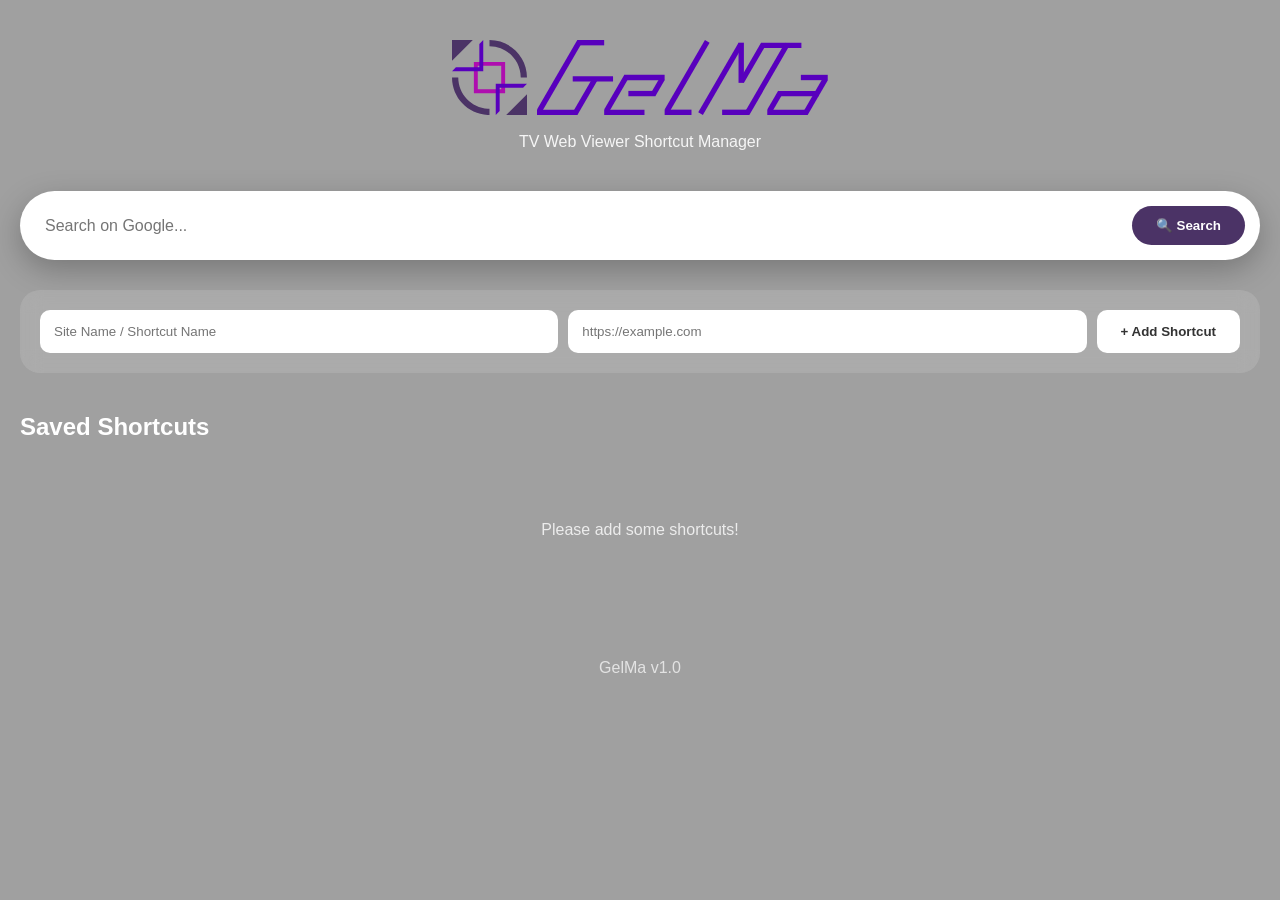
==== windows/templates/index.html @ 3aa97165 "first commit" ====
<!DOCTYPE html>
<html lang="ja">
<head>
<!--
This Source Code Form is subject to the terms of the Mozilla Public
License, v. 2.0. If a copy of the MPL was not distributed with this file,
You can obtain one at https://mozilla.org/MPL/2.0/.

Copyright (c) 2026 LingXuan-Li
-->
<meta charset="UTF-8">
<meta name="viewport" content="width=device-width, initial-scale=1.0">
<!-- Qt WebChannel -->
<script src="qrc:///qtwebchannel/qwebchannel.js"></script>
<title>GelMa - HOME</title>

<style>
*{
    margin:0;
    padding:0;
    box-sizing:border-box;
}

body{
    min-height:100vh;
    font-family: -apple-system, BlinkMacSystemFont, "Segoe UI", Roboto, "Helvetica Neue", Arial, "Noto Sans", "Liberation Sans", sans-serif, "Apple Color Emoji", "Segoe UI Emoji", "Segoe UI Symbol", "Noto Color Emoji";
    background: rgb(160,160,160);
    color:white;
    padding:40px 20px;
}

.container{
    max-width:1400px;
    margin:auto;
}

.header{
    text-align:center;
    margin-bottom:40px;
}

.header h1{
    font-size:3rem;
    margin-bottom:10px;
    text-shadow:0 4px 12px rgba(0,0,0,.3);
}

.header p{
    opacity:.9;
}

/* Search */

.search-section{
    display:flex;
    gap:10px;
    background:white;
    padding:15px;
    border-radius:60px;
    margin-bottom:30px;
    box-shadow:0 10px 30px rgba(0,0,0,.25);
}

.search-section input{
    flex:1;
    border:none;
    outline:none;
    font-size:1rem;
    padding:10px;
}

.search-section button{
    border:none;
    background:rgb(75, 51, 102);
    color:white;
    padding:12px 24px;
    border-radius:40px;
    cursor:pointer;
    font-weight:bold;
    transition:.2s;
}

.search-section button:hover{
    transform:scale(1.05);
}

/* Add Shortcut */

.add-shortcut-section{
    background:rgba(255,255,255,.12);
    -webkit-backdrop-filter:blur(10px);
    backdrop-filter:blur(10px);
    padding:20px;
    border-radius:20px;
    margin-bottom:40px;
}

.add-shortcut-form{
    display:flex;
    flex-wrap:wrap;
    gap:10px;
    align-items:center;
}

.add-shortcut-form input{
    flex:1;
    min-width:220px;
    padding:14px;
    border:none;
    border-radius:10px;
    outline:none;
}

.add-shortcut-form button{
    border:none;
    padding:14px 24px;
    border-radius:10px;
    cursor:pointer;
    background:white;
    color:#333;
    font-weight:bold;
    transition:.2s;
}

.add-shortcut-form button:hover{
    transform:scale(1.05);
}

/* Grid */

.shortcuts-title{
    font-size:1.5rem;
    margin-bottom:20px;
    font-weight:bold;
}

.tiles-grid{
    display:grid;
    grid-template-columns:
        repeat(auto-fit,minmax(250px,1fr));
    gap:25px;
}

/* Tile */

.tile{
    position:relative;
    overflow:hidden;
    border-radius:20px;
    background:white;
    color:#333;
    cursor:pointer;
    transition:.25s;
    box-shadow:0 10px 30px rgba(0,0,0,.2);
}

.tile:hover{
    transform:translateY(-10px);
    box-shadow:0 20px 50px rgba(0,0,0,.35);
}

.tile-header{
    height:140px;
    display:flex;
    align-items:center;
    justify-content:center;
    position:relative;
    overflow:hidden;
}

.tile-header::after{
    content:'';
    position:absolute;
    inset:0;
    background:rgba(255,255,255,.05);
}

.tile-icon{
    font-size:3rem;
    z-index:2;
}

.tile-body{
    padding:18px;
}

.tile-title{
    font-size:1.2rem;
    font-weight:bold;
    margin-bottom:10px;
}

.tile-url{
    font-size:.85rem;
    color:#777;
    word-break:break-all;
}

.tile-favicon{
    width:22px;
    height:22px;
    position:absolute;
    top:10px;
    left:10px;
    background:white;
    border-radius:50%;
    padding:2px;
}

.tile-delete{
    position:absolute;
    top:10px;
    right:10px;
    width:32px;
    height:32px;
    border:none;
    border-radius:50%;
    background:rgba(255,0,0,.85);
    color:white;
    cursor:pointer;
    font-weight:bold;
    display:none;
    z-index:3;
}

.tile:hover .tile-delete{
    display:block;
}

.empty-message{
    text-align:center;
    padding:60px;
    opacity:.8;
}

/* Themes */

.youtube .tile-header{
    background:linear-gradient(135deg,#ff0000,#282828);
}

.google .tile-header{
    background:linear-gradient(135deg,#4285F4,#EA4335,#FBBC05,#34A853);
}

.github .tile-header{
    background:linear-gradient(135deg,#333,#111);
}

.amazon .tile-header{
    background:linear-gradient(135deg,#FF9900,#232F3E);
}

.twitter .tile-header{
    background:linear-gradient(135deg,#000,#1DA1F2);
}

.linkedin .tile-header{
    background:linear-gradient(135deg,#0A66C2,#FFF);
}

.spotify .tile-header{
    background:linear-gradient(135deg,#1DB954,#191414);
}

.discord .tile-header{
    background:linear-gradient(135deg,#5865F2,#23272A);
}

.firefox .tile-header{
    background:linear-gradient(135deg,#FF7139,#00539F);
}

.instagram .tile-header{
    background:linear-gradient(135deg,#E4405F,#FCAF45,#833AB4);
}

.facebook .tile-header{
    background:linear-gradient(135deg,#1877F2,#FFF);
}

.netflix .tile-header{
    background:linear-gradient(135deg,#E50914,#221F1F);
}

.tiktok .tile-header{
    background:linear-gradient(135deg,#000,#25F4EE,#FE2C55);
}

.reddit .tile-header{
    background:linear-gradient(135deg,#FF4500,#CEE3F8);
}

.wikipedia .tile-header{
    background:linear-gradient(135deg,#000,#FFF,#636466);
}

.yahoo .tile-header{
    background:linear-gradient(135deg,#6001D2,#FFF);
}

.bing .tile-header{
    background:linear-gradient(135deg,#008373,#F2F2F2);
}

.duckduckgo .tile-header{
    background:linear-gradient(135deg,#DE5833,#FFF);
}

.apple .tile-header{
    background:linear-gradient(135deg,#A2AAAD,#000);
}

.microsoft .tile-header{
    background:linear-gradient(135deg,#F25022,#7FBA00,#00A4EF,#FFB900);
}

.chatgpt .tile-header{
    background:linear-gradient(135deg,#10A37F,#202123);
}

.gemini .tile-header{
    background:linear-gradient(135deg,#4285F4,#8E75FF);
}

.claude .tile-header{
    background:linear-gradient(135deg,#D97757,#2D2D2D);
}

.google-drive .tile-header{
    background:linear-gradient(135deg,#0F9D58,#4285F4,#F4B400);
}

.google-maps .tile-header{
    background:linear-gradient(135deg,#34A853,#EA4335,#4285F4);
}

.slack .tile-header{
    background:linear-gradient(135deg,#4A154B,#36C5F0,#2EB67D,#ECB22E);
}

.notion .tile-header{
    background:linear-gradient(135deg,#000,#FFF);
}

.figma .tile-header{
    background:linear-gradient(135deg,#F24E1E,#A259FF,#0ACF83);
}

.zann .tile-header{
    background:linear-gradient(135deg,#3EA8FF,#0F172A);
}

.qiita .tile-header{
    background:linear-gradient(135deg,#55C500,#2C2C2C);
}

.gamewith .tile-header{
    background:linear-gradient(135deg,#34b792,#f8f8f8);
}

.game8 .tile-header{
    background:linear-gradient(135deg,#ffe053,#000);
}

.nicovideo .tile-header{
    background:linear-gradient(135deg,#252525,#FFF);
}

.tenki .tile-header{
    background:linear-gradient(135deg,#0085CC,#F5A623);
}

.wikidot .tile-header{
    background:linear-gradient(135deg,#000,#ff0109, #e5e5e0);
}

.local .tile-header{
    background:linear-gradient(135deg,#4CAF50,#263238);
}

.default .tile-header{
    background:linear-gradient(135deg,#5800bd,#af0daf);
}

/* Footer */

.footer{
    text-align:center;
    margin-top:60px;
    opacity:.7;
}

/* Mobile */

@media(max-width:768px){

    .header h1{
        font-size:2rem;
    }

    .search-section{
        flex-direction:column;
        border-radius:20px;
    }

    .search-section button{
        width:100%;
    }

    .add-shortcut-form{
        flex-direction:column;
    }

    .add-shortcut-form input,
    .add-shortcut-form button{
        width:100%;
    }
}

.display-none{
    display:none;
}

.img-container {
  display: flex;
  justify-content: center; /* 横方向中央寄せ */
  gap: 10px;              /* 画像の間隔 */
}

.img-container img {
  height: 75px; /* 必要に応じて */
  width: auto;
}
</style>
</head>

<body>

<div class="container">

    <div class="header">
        <div class="img-container">
            <img src="./figure/icon.svg" alt="GelMa Icon">
            <img src="./figure/logo.svg" alt="GelMa Text Logo">
        </div>
        <br>
        <p>TV Web Viewer Shortcut Manager</p>
    </div>

    <!-- Search -->
    <div class="search-section">
        <input
            type="text"
            id="searchInput"
            placeholder="Search on Google..."
        />

        <button onclick="googleSearch()">
            🔍 Search
        </button>
    </div>

    <!-- Add Shortcut -->
    <div class="add-shortcut-section">

        <div class="add-shortcut-form">

            <input
                type="text"
                id="shortcutName"
                placeholder="Site Name / Shortcut Name"
            />

            <input
                type="text"
                id="shortcutUrl"
                placeholder="https://example.com"
            />

            <button onclick="addShortcut()">
                + Add Shortcut
            </button>

        </div>

    </div>

    <!-- Grid -->
    <div class="shortcuts-title">
        Saved Shortcuts
    </div>

    <div
        class="tiles-grid"
        id="shortcutsGrid">
    </div>

    <div
        class="empty-message display-none"
        id="emptyMessage"
    >
        Please add some shortcuts!
    </div>

    <div class="footer">
        GelMa v1.0
    </div>

</div>

<script>
// =========================================================
// GelMa HOME - FULL JS (SQLite + QWebChannel)
// =========================================================

let currentShortcuts = [];
let pybridge = null;

// =========================================================
// 初期化
// =========================================================
document.addEventListener('DOMContentLoaded', () => {
    initWebChannel();
    bindUIEvents();
});

// =========================================================
// WebChannel初期化
// =========================================================
function initWebChannel() {

    if (typeof qt === 'undefined') {
        console.warn('[FrameFit] Qt WebChannelなし → localStorage fallback');

        setupLocalFallback();
        loadLocal();
        return;
    }

    new QWebChannel(qt.webChannelTransport, function (channel) {

        pybridge = channel.objects.pybridge;

        console.log('[FrameFit] WebChannel connected');

        // -----------------------------------------
        // SQLite → データ受信
        // -----------------------------------------
        if (pybridge && typeof pybridge.shortcuts_loaded !== 'undefined') {
            pybridge.shortcuts_loaded.connect(function (jsonData) {

                try {
                    currentShortcuts = JSON.parse(jsonData || "[]");
                    renderShortcuts();
                } catch (e) {
                    console.error('[FrameFit] JSON parse error:', e);
                }
            });

        } else {
		    console.warn('[FrameFit] pybridge未初期化 → 自動フォールバック');
		    setupLocalFallback();
		    loadLocal();
        }
        // -----------------------------------------
        // 保存結果通知
        // -----------------------------------------
        pybridge.save_status_changed.connect(function (success, message) {

            console.log('[SQLite]', success, message);

            if (!success) {
                alert(message);
            }
        });

        // 初回ロード
        pybridge.load_shortcuts();
    });
}

// =========================================================
// UIイベント
// =========================================================
function bindUIEvents() {

    const nameInput = document.getElementById('shortcutName');
    const urlInput = document.getElementById('shortcutUrl');
    const searchInput = document.getElementById('searchInput');

    if (nameInput) {
        nameInput.addEventListener('keydown', e => {
            if (e.key === 'Enter') addShortcut();
        });
    }

    if (urlInput) {
        urlInput.addEventListener('keydown', e => {
            if (e.key === 'Enter') addShortcut();
        });
    }

    if (searchInput) {
        searchInput.addEventListener('keydown', e => {
            if (e.key === 'Enter') filterShortcuts();
        });
    }
}

// =========================================================
// 追加（SQLite保存）
// =========================================================
function addShortcut() {

    const name = document.getElementById('shortcutName').value.trim();
    let url = document.getElementById('shortcutUrl').value.trim();

    if (!name || !url) {
        alert('名前とURLを入力してください');
        return;
    }

    // protocol補完
    if (!/^https?:\/\//i.test(url)) {
        url = 'https://' + url;
    }

    try {
        new URL(url);
    } catch {
        alert('正しいURLを入力してください');
        return;
    }

    if (!pybridge) {
        alert('WebChannel未接続');
        return;
    }

    pybridge.save_shortcut(name, url);

    document.getElementById('shortcutName').value = '';
    document.getElementById('shortcutUrl').value = '';
}

// =========================================================
// 削除（SQLite）
// =========================================================
function deleteShortcut(id) {

    if (!confirm('削除しますか？')) return;

    if (pybridge) {
        pybridge.delete_shortcut(id);
    }
}

// =========================================================
// 検索
// =========================================================
function filterShortcuts() {

    const q = document.getElementById('searchInput').value.toLowerCase();

    if (!q) {
        renderShortcuts();
        return;
    }

    const filtered = currentShortcuts.filter(item => {
        return (
            item.name.toLowerCase().includes(q) ||
            item.url.toLowerCase().includes(q)
        );
    });

    renderShortcuts(filtered);
}

// =========================================================
// 描画
// =========================================================
function renderShortcuts(data = currentShortcuts) {

    const grid = document.getElementById('shortcutsGrid');
    const empty = document.getElementById('emptyMessage');

    if (!grid) return;

    grid.innerHTML = '';

    if (!data || data.length === 0) {
        if (empty) empty.style.display = 'block';
        return;
    }

    if (empty) empty.style.display = 'none';

    data.forEach(item => {

        const card = document.createElement('div');
        card.className = `tile ${getTheme(item.url)}`;

        card.innerHTML = `
            <button class="tile-delete" onclick="deleteShortcut(${item.id})">×</button>

            <div class="tile-header">
                <div class="tile-icon">${getIcon(item.url)}</div>
            </div>

            <div class="tile-body">
                <div class="tile-title">${escapeHtml(item.name)}</div>
                <div class="tile-url">${escapeHtml(item.url)}</div>
            </div>
        `;

        card.addEventListener('click', (e) => {
            if (!e.target.classList.contains('tile-delete')) {
                window.location.href = item.url;
            }
        });

        grid.appendChild(card);
    });
}

// =========================================================
// Google検索
// =========================================================
function googleSearch() {

    const q = document.getElementById('searchInput').value.trim();
    if (!q) return;

    window.location.href =
        `https://www.google.com/search?q=${encodeURIComponent(q)}`;
}

// =========================================================
// ユーティリティ
// =========================================================
function escapeHtml(str) {

    if (!str) return '';

    return str.replace(/[&<>"']/g, m => ({
        '&': '&amp;',
        '<': '&lt;',
        '>': '&gt;',
        '"': '&quot;',
        "'": '&#39;'
    }[m]));
}

// =========================================================
// アイコン
// =========================================================
function getIcon(rawUrl) {
	try {
		const url = new URL(rawUrl.startsWith('http') ? rawUrl : `https://${rawUrl}`);
		const host = url.hostname.toLowerCase();

		const rules = [
			{ match: ['youtube.com', 'youtu.be'], icon: '▶️' },
			{ match: ['google.com', 'google.'], icon: '🔍' },
			{ match: ['amazon.'], icon: '📦' },
			{ match: ['github.com'], icon: '🐙' },
			{ match: ['twitter.com', 'x.com'], icon: '𝕏' },
			{ match: ['linkedin.com'], icon: '🔗' },
			{ match: ['spotify.com'], icon: '🎵' },
			{ match: ['discord.com', 'discord.gg'], icon: '🗪' },
			{ match: ['firefox.com', 'mozilla.org'], icon: '🦊' },
            { match: ['duckduckgo.com'], icon: '🐦' },
			{ match: ['instagram.com'], icon: '📷' },
			{ match: ['facebook.com', 'fb.com'], icon: '𝕗' },
			{ match: ['netflix.com'], icon: '🎬' },
			{ match: ['chatgpt.com', 'openai.com'], icon: '🤖' },
			{ match: ['gemini.google'], icon: '🤖' },
			{ match: ['claude.ai'], icon: '🤖' },
			{ match: ['tiktok.com'], icon: '🎵' },
			{ match: ['reddit.com'], icon: '👽' },
			{ match: ['wikipedia.org'], icon: '📚' },
			{ match: ['yahoo.com'], icon: '𝕐' },
			{ match: ['bing.com'], icon: '𝕓' },
			{ match: ['drive.google.com'], icon: '🗂️' },
			{ match: ['maps.google'], icon: '🗺️' },
			{ match: ['apple.com'], icon: '🍎' },
			{ match: ['microsoft.com'], icon: '🪟' },
			{ match: ['slack.com'], icon: '💬' },
			{ match: ['notion.so', 'notion.com'], icon: '📝' },
			{ match: ['figma.com'], icon: '🎨' },
			{ match: ['zenn.dev'], icon: 'ℤ' },
			{ match: ['qiita.com'], icon: 'ℚ' },
			{ match: ['gamewith.jp'], icon: '🎮' },
			{ match: ['game8.jp'], icon: '🎮' },
			{ match: ['nicovideo.jp'], icon: '🎥' },
			{ match: ['tenki.jp'], icon: '🌤️' },
			{ match: ['wikidot.com'], icon: '🆆' },

			// ローカル系
			{ match: ['localhost'], icon: '🖥️'  },
			{ match: ['127.0.0.1'], icon: '🖥️' },
		];

		for (const rule of rules) {
			if (rule.match.some(m => host.includes(m))) {
				return rule.icon;
			}
		}

		return '🌐'; // デフォルト
	} catch {
		return '🌐';
	}
}

// =========================================================
// テーマ
// =========================================================
function getTheme(url) {
    url = (url || '').toLowerCase();

    // マッチ条件とテーマ名の定義リスト
    const themeRules = [
        { match: ['youtube.com', 'youtu.be', 'youtube'], theme: 'youtube' },
        { match: ['google.com', 'google.', 'google'], theme: 'google' },
        { match: ['amazon.', 'amazon'], theme: 'amazon' },
        { match: ['github.com', 'github'], theme: 'github' },
        { match: ['twitter.com', 'x.com'], theme: 'twitter' },
        { match: ['linkedin.com'], theme: 'linkedin' },
        { match: ['spotify.com', 'spotify.com'], theme: 'spotify' },
        { match: ['discord.com', 'discord.gg'], theme: 'discord' },
        { match: ['firefox.com', 'mozilla.org'], theme: 'firefox' },
        { match: ['duckduckgo.com'], theme: 'duckduckgo' },
        { match: ['instagram.com'], theme: 'instagram' },
        { match: ['facebook.com', 'fb.com'], theme: 'facebook' },
        { match: ['netflix.com'], theme: 'netflix' },
        { match: ['chatgpt.com', 'openai.com'], theme: 'chatgpt' },
        { match: ['gemini.google'], theme: 'gemini' },
        { match: ['claude.ai'], theme: 'claude' },
        { match: ['tiktok.com'], theme: 'tiktok' },
        { match: ['reddit.com'], theme: 'reddit' },
        { match: ['wikipedia.org'], theme: 'wikipedia' },
        { match: ['yahoo.com'], theme: 'yahoo' },
        { match: ['bing.com'], theme: 'bing' },
        { match: ['drive.google.com'], theme: 'google-drive' },
        { match: ['maps.google'], theme: 'google-maps' },
        { match: ['apple.com'], theme: 'apple' },
        { match: ['microsoft.com'], theme: 'microsoft' },
        { match: ['slack.com'], theme: 'slack' },
        { match: ['notion.so', 'notion.com'], theme: 'notion' },
        { match: ['figma.com'], theme: 'figma' },
        { match: ['zenn.dev'], theme: 'zenn' },
        { match: ['qiita.com'], theme: 'qiita' },
        { match: ['gamewith.jp'], theme: 'gamewith' },
        { match: ['game8.jp'], theme: 'game8' },
        { match: ['nicovideo.jp'], theme: 'nicovideo' },
        { match: ['tenki.jp'], theme: 'tenki' },
        { match: ['wikidot.com'], theme: 'wikidot' },
        
        // ローカル系
        { match: ['localhost', '127.0.0.1'], theme: 'local' }
    ];

    // URLに含まれる文字列があるかループで判定
    for (const rule of themeRules) {
        // match配列のいずれかがURLに含まれているかチェック
        const isMatch = rule.match.some(keyword => url.includes(keyword));
        if (isMatch) {
            return rule.theme;
        }
    }

    return 'default';
}

// =========================================================
// fallback（ローカル用）
// =========================================================
function setupLocalFallback() {

    window.pybridge = {

        save_shortcut(name, url) {

            const data = JSON.parse(localStorage.getItem('shortcuts') || '[]');

            data.unshift({ id: Date.now(), name, url });

            localStorage.setItem('shortcuts', JSON.stringify(data));

            currentShortcuts = data;
            renderShortcuts();
        },

        delete_shortcut(id) {

            let data = JSON.parse(localStorage.getItem('shortcuts') || '[]');

            data = data.filter(x => x.id !== id);

            localStorage.setItem('shortcuts', JSON.stringify(data));

            currentShortcuts = data;
            renderShortcuts();
        },

        load_shortcuts() {

            currentShortcuts =
                JSON.parse(localStorage.getItem('shortcuts') || '[]');

            renderShortcuts();
        }
    };
}

// =========================================================
// fallback load
// =========================================================
function loadLocal() {
    window.pybridge.load_shortcuts();
}
</script>

</body>
</html>
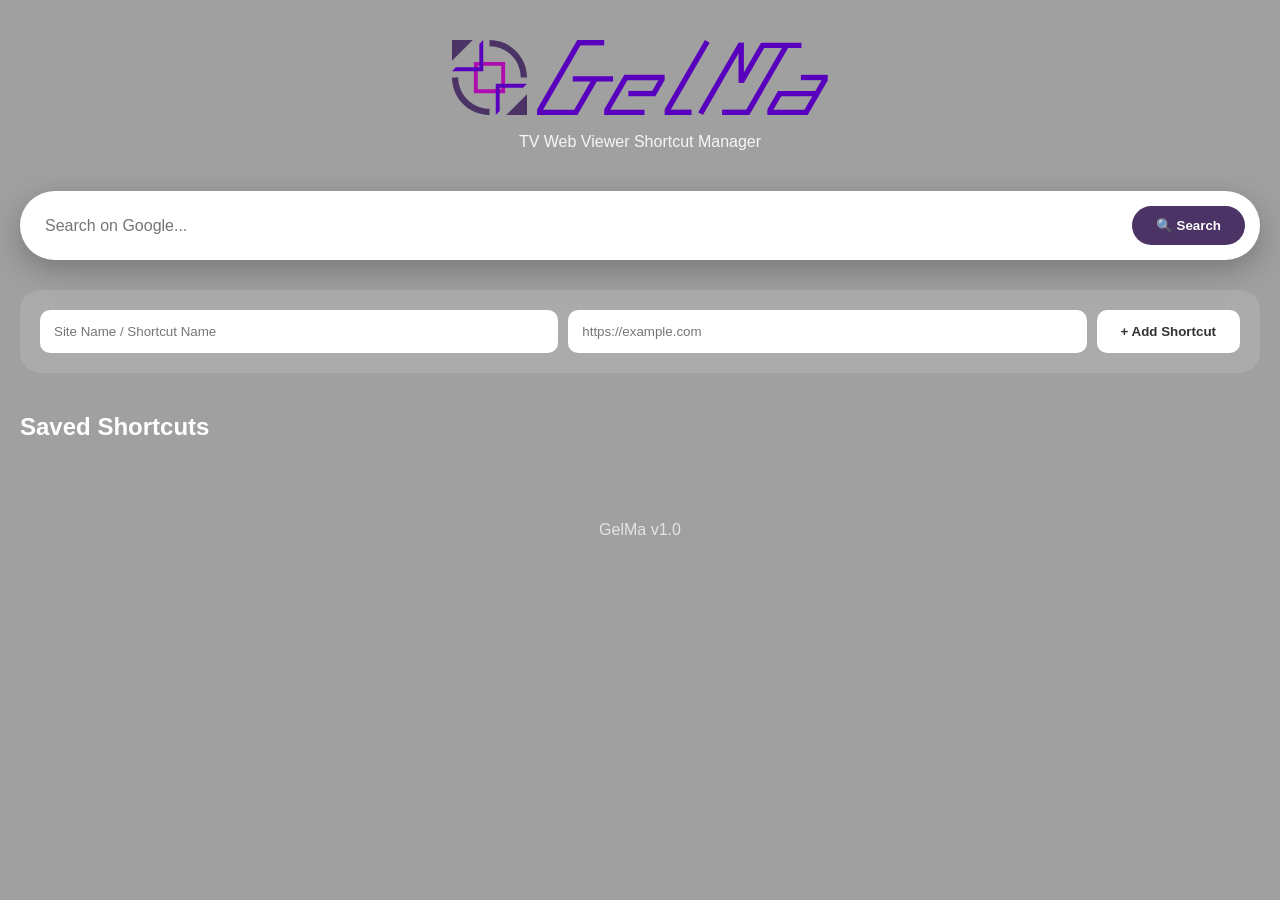
==== commit 9044bd76: "HTML/READMEコード関連の可読性強化" ====
--- a/windows/templates/index.html
+++ b/windows/templates/index.html
@@ -14,425 +14,7 @@
 <script src="qrc:///qtwebchannel/qwebchannel.js"></script>
 <title>GelMa - HOME</title>
 
-<style>
-*{
-    margin:0;
-    padding:0;
-    box-sizing:border-box;
-}
-
-body{
-    min-height:100vh;
-    font-family: -apple-system, BlinkMacSystemFont, "Segoe UI", Roboto, "Helvetica Neue", Arial, "Noto Sans", "Liberation Sans", sans-serif, "Apple Color Emoji", "Segoe UI Emoji", "Segoe UI Symbol", "Noto Color Emoji";
-    background: rgb(160,160,160);
-    color:white;
-    padding:40px 20px;
-}
-
-.container{
-    max-width:1400px;
-    margin:auto;
-}
-
-.header{
-    text-align:center;
-    margin-bottom:40px;
-}
-
-.header h1{
-    font-size:3rem;
-    margin-bottom:10px;
-    text-shadow:0 4px 12px rgba(0,0,0,.3);
-}
-
-.header p{
-    opacity:.9;
-}
-
-/* Search */
-
-.search-section{
-    display:flex;
-    gap:10px;
-    background:white;
-    padding:15px;
-    border-radius:60px;
-    margin-bottom:30px;
-    box-shadow:0 10px 30px rgba(0,0,0,.25);
-}
-
-.search-section input{
-    flex:1;
-    border:none;
-    outline:none;
-    font-size:1rem;
-    padding:10px;
-}
-
-.search-section button{
-    border:none;
-    background:rgb(75, 51, 102);
-    color:white;
-    padding:12px 24px;
-    border-radius:40px;
-    cursor:pointer;
-    font-weight:bold;
-    transition:.2s;
-}
-
-.search-section button:hover{
-    transform:scale(1.05);
-}
-
-/* Add Shortcut */
-
-.add-shortcut-section{
-    background:rgba(255,255,255,.12);
-    -webkit-backdrop-filter:blur(10px);
-    backdrop-filter:blur(10px);
-    padding:20px;
-    border-radius:20px;
-    margin-bottom:40px;
-}
-
-.add-shortcut-form{
-    display:flex;
-    flex-wrap:wrap;
-    gap:10px;
-    align-items:center;
-}
-
-.add-shortcut-form input{
-    flex:1;
-    min-width:220px;
-    padding:14px;
-    border:none;
-    border-radius:10px;
-    outline:none;
-}
-
-.add-shortcut-form button{
-    border:none;
-    padding:14px 24px;
-    border-radius:10px;
-    cursor:pointer;
-    background:white;
-    color:#333;
-    font-weight:bold;
-    transition:.2s;
-}
-
-.add-shortcut-form button:hover{
-    transform:scale(1.05);
-}
-
-/* Grid */
-
-.shortcuts-title{
-    font-size:1.5rem;
-    margin-bottom:20px;
-    font-weight:bold;
-}
-
-.tiles-grid{
-    display:grid;
-    grid-template-columns:
-        repeat(auto-fit,minmax(250px,1fr));
-    gap:25px;
-}
-
-/* Tile */
-
-.tile{
-    position:relative;
-    overflow:hidden;
-    border-radius:20px;
-    background:white;
-    color:#333;
-    cursor:pointer;
-    transition:.25s;
-    box-shadow:0 10px 30px rgba(0,0,0,.2);
-}
-
-.tile:hover{
-    transform:translateY(-10px);
-    box-shadow:0 20px 50px rgba(0,0,0,.35);
-}
-
-.tile-header{
-    height:140px;
-    display:flex;
-    align-items:center;
-    justify-content:center;
-    position:relative;
-    overflow:hidden;
-}
-
-.tile-header::after{
-    content:'';
-    position:absolute;
-    inset:0;
-    background:rgba(255,255,255,.05);
-}
-
-.tile-icon{
-    font-size:3rem;
-    z-index:2;
-}
-
-.tile-body{
-    padding:18px;
-}
-
-.tile-title{
-    font-size:1.2rem;
-    font-weight:bold;
-    margin-bottom:10px;
-}
-
-.tile-url{
-    font-size:.85rem;
-    color:#777;
-    word-break:break-all;
-}
-
-.tile-favicon{
-    width:22px;
-    height:22px;
-    position:absolute;
-    top:10px;
-    left:10px;
-    background:white;
-    border-radius:50%;
-    padding:2px;
-}
-
-.tile-delete{
-    position:absolute;
-    top:10px;
-    right:10px;
-    width:32px;
-    height:32px;
-    border:none;
-    border-radius:50%;
-    background:rgba(255,0,0,.85);
-    color:white;
-    cursor:pointer;
-    font-weight:bold;
-    display:none;
-    z-index:3;
-}
-
-.tile:hover .tile-delete{
-    display:block;
-}
-
-.empty-message{
-    text-align:center;
-    padding:60px;
-    opacity:.8;
-}
-
-/* Themes */
-
-.youtube .tile-header{
-    background:linear-gradient(135deg,#ff0000,#282828);
-}
-
-.google .tile-header{
-    background:linear-gradient(135deg,#4285F4,#EA4335,#FBBC05,#34A853);
-}
-
-.github .tile-header{
-    background:linear-gradient(135deg,#333,#111);
-}
-
-.amazon .tile-header{
-    background:linear-gradient(135deg,#FF9900,#232F3E);
-}
-
-.twitter .tile-header{
-    background:linear-gradient(135deg,#000,#1DA1F2);
-}
-
-.linkedin .tile-header{
-    background:linear-gradient(135deg,#0A66C2,#FFF);
-}
-
-.spotify .tile-header{
-    background:linear-gradient(135deg,#1DB954,#191414);
-}
-
-.discord .tile-header{
-    background:linear-gradient(135deg,#5865F2,#23272A);
-}
-
-.firefox .tile-header{
-    background:linear-gradient(135deg,#FF7139,#00539F);
-}
-
-.instagram .tile-header{
-    background:linear-gradient(135deg,#E4405F,#FCAF45,#833AB4);
-}
-
-.facebook .tile-header{
-    background:linear-gradient(135deg,#1877F2,#FFF);
-}
-
-.netflix .tile-header{
-    background:linear-gradient(135deg,#E50914,#221F1F);
-}
-
-.tiktok .tile-header{
-    background:linear-gradient(135deg,#000,#25F4EE,#FE2C55);
-}
-
-.reddit .tile-header{
-    background:linear-gradient(135deg,#FF4500,#CEE3F8);
-}
-
-.wikipedia .tile-header{
-    background:linear-gradient(135deg,#000,#FFF,#636466);
-}
-
-.yahoo .tile-header{
-    background:linear-gradient(135deg,#6001D2,#FFF);
-}
-
-.bing .tile-header{
-    background:linear-gradient(135deg,#008373,#F2F2F2);
-}
-
-.duckduckgo .tile-header{
-    background:linear-gradient(135deg,#DE5833,#FFF);
-}
-
-.apple .tile-header{
-    background:linear-gradient(135deg,#A2AAAD,#000);
-}
-
-.microsoft .tile-header{
-    background:linear-gradient(135deg,#F25022,#7FBA00,#00A4EF,#FFB900);
-}
-
-.chatgpt .tile-header{
-    background:linear-gradient(135deg,#10A37F,#202123);
-}
-
-.gemini .tile-header{
-    background:linear-gradient(135deg,#4285F4,#8E75FF);
-}
-
-.claude .tile-header{
-    background:linear-gradient(135deg,#D97757,#2D2D2D);
-}
-
-.google-drive .tile-header{
-    background:linear-gradient(135deg,#0F9D58,#4285F4,#F4B400);
-}
-
-.google-maps .tile-header{
-    background:linear-gradient(135deg,#34A853,#EA4335,#4285F4);
-}
-
-.slack .tile-header{
-    background:linear-gradient(135deg,#4A154B,#36C5F0,#2EB67D,#ECB22E);
-}
-
-.notion .tile-header{
-    background:linear-gradient(135deg,#000,#FFF);
-}
-
-.figma .tile-header{
-    background:linear-gradient(135deg,#F24E1E,#A259FF,#0ACF83);
-}
-
-.zann .tile-header{
-    background:linear-gradient(135deg,#3EA8FF,#0F172A);
-}
-
-.qiita .tile-header{
-    background:linear-gradient(135deg,#55C500,#2C2C2C);
-}
-
-.gamewith .tile-header{
-    background:linear-gradient(135deg,#34b792,#f8f8f8);
-}
-
-.game8 .tile-header{
-    background:linear-gradient(135deg,#ffe053,#000);
-}
-
-.nicovideo .tile-header{
-    background:linear-gradient(135deg,#252525,#FFF);
-}
-
-.tenki .tile-header{
-    background:linear-gradient(135deg,#0085CC,#F5A623);
-}
-
-.wikidot .tile-header{
-    background:linear-gradient(135deg,#000,#ff0109, #e5e5e0);
-}
-
-.local .tile-header{
-    background:linear-gradient(135deg,#4CAF50,#263238);
-}
-
-.default .tile-header{
-    background:linear-gradient(135deg,#5800bd,#af0daf);
-}
-
-/* Footer */
-
-.footer{
-    text-align:center;
-    margin-top:60px;
-    opacity:.7;
-}
-
-/* Mobile */
-
-@media(max-width:768px){
-
-    .header h1{
-        font-size:2rem;
-    }
-
-    .search-section{
-        flex-direction:column;
-        border-radius:20px;
-    }
-
-    .search-section button{
-        width:100%;
-    }
-
-    .add-shortcut-form{
-        flex-direction:column;
-    }
-
-    .add-shortcut-form input,
-    .add-shortcut-form button{
-        width:100%;
-    }
-}
-
-.display-none{
-    display:none;
-}
-
-.img-container {
-  display: flex;
-  justify-content: center; /* 横方向中央寄せ */
-  gap: 10px;              /* 画像の間隔 */
-}
-
-.img-container img {
-  height: 75px; /* 必要に応じて */
-  width: auto;
-}
-</style>
+<link rel="stylesheet" href="css/index.css">
 </head>
 
 <body>
@@ -509,420 +91,7 @@
 
 </div>
 
-<script>
-// =========================================================
-// GelMa HOME - FULL JS (SQLite + QWebChannel)
-// =========================================================
-
-let currentShortcuts = [];
-let pybridge = null;
-
-// =========================================================
-// 初期化
-// =========================================================
-document.addEventListener('DOMContentLoaded', () => {
-    initWebChannel();
-    bindUIEvents();
-});
-
-// =========================================================
-// WebChannel初期化
-// =========================================================
-function initWebChannel() {
-
-    if (typeof qt === 'undefined') {
-        console.warn('[FrameFit] Qt WebChannelなし → localStorage fallback');
-
-        setupLocalFallback();
-        loadLocal();
-        return;
-    }
-
-    new QWebChannel(qt.webChannelTransport, function (channel) {
-
-        pybridge = channel.objects.pybridge;
-
-        console.log('[FrameFit] WebChannel connected');
-
-        // -----------------------------------------
-        // SQLite → データ受信
-        // -----------------------------------------
-        if (pybridge && typeof pybridge.shortcuts_loaded !== 'undefined') {
-            pybridge.shortcuts_loaded.connect(function (jsonData) {
-
-                try {
-                    currentShortcuts = JSON.parse(jsonData || "[]");
-                    renderShortcuts();
-                } catch (e) {
-                    console.error('[FrameFit] JSON parse error:', e);
-                }
-            });
-
-        } else {
-		    console.warn('[FrameFit] pybridge未初期化 → 自動フォールバック');
-		    setupLocalFallback();
-		    loadLocal();
-        }
-        // -----------------------------------------
-        // 保存結果通知
-        // -----------------------------------------
-        pybridge.save_status_changed.connect(function (success, message) {
-
-            console.log('[SQLite]', success, message);
-
-            if (!success) {
-                alert(message);
-            }
-        });
-
-        // 初回ロード
-        pybridge.load_shortcuts();
-    });
-}
-
-// =========================================================
-// UIイベント
-// =========================================================
-function bindUIEvents() {
-
-    const nameInput = document.getElementById('shortcutName');
-    const urlInput = document.getElementById('shortcutUrl');
-    const searchInput = document.getElementById('searchInput');
-
-    if (nameInput) {
-        nameInput.addEventListener('keydown', e => {
-            if (e.key === 'Enter') addShortcut();
-        });
-    }
-
-    if (urlInput) {
-        urlInput.addEventListener('keydown', e => {
-            if (e.key === 'Enter') addShortcut();
-        });
-    }
-
-    if (searchInput) {
-        searchInput.addEventListener('keydown', e => {
-            if (e.key === 'Enter') filterShortcuts();
-        });
-    }
-}
-
-// =========================================================
-// 追加（SQLite保存）
-// =========================================================
-function addShortcut() {
-
-    const name = document.getElementById('shortcutName').value.trim();
-    let url = document.getElementById('shortcutUrl').value.trim();
-
-    if (!name || !url) {
-        alert('名前とURLを入力してください');
-        return;
-    }
-
-    // protocol補完
-    if (!/^https?:\/\//i.test(url)) {
-        url = 'https://' + url;
-    }
-
-    try {
-        new URL(url);
-    } catch {
-        alert('正しいURLを入力してください');
-        return;
-    }
-
-    if (!pybridge) {
-        alert('WebChannel未接続');
-        return;
-    }
-
-    pybridge.save_shortcut(name, url);
-
-    document.getElementById('shortcutName').value = '';
-    document.getElementById('shortcutUrl').value = '';
-}
-
-// =========================================================
-// 削除（SQLite）
-// =========================================================
-function deleteShortcut(id) {
-
-    if (!confirm('削除しますか？')) return;
-
-    if (pybridge) {
-        pybridge.delete_shortcut(id);
-    }
-}
-
-// =========================================================
-// 検索
-// =========================================================
-function filterShortcuts() {
-
-    const q = document.getElementById('searchInput').value.toLowerCase();
-
-    if (!q) {
-        renderShortcuts();
-        return;
-    }
-
-    const filtered = currentShortcuts.filter(item => {
-        return (
-            item.name.toLowerCase().includes(q) ||
-            item.url.toLowerCase().includes(q)
-        );
-    });
-
-    renderShortcuts(filtered);
-}
-
-// =========================================================
-// 描画
-// =========================================================
-function renderShortcuts(data = currentShortcuts) {
-
-    const grid = document.getElementById('shortcutsGrid');
-    const empty = document.getElementById('emptyMessage');
-
-    if (!grid) return;
-
-    grid.innerHTML = '';
-
-    if (!data || data.length === 0) {
-        if (empty) empty.style.display = 'block';
-        return;
-    }
-
-    if (empty) empty.style.display = 'none';
-
-    data.forEach(item => {
-
-        const card = document.createElement('div');
-        card.className = `tile ${getTheme(item.url)}`;
-
-        card.innerHTML = `
-            <button class="tile-delete" onclick="deleteShortcut(${item.id})">×</button>
-
-            <div class="tile-header">
-                <div class="tile-icon">${getIcon(item.url)}</div>
-            </div>
-
-            <div class="tile-body">
-                <div class="tile-title">${escapeHtml(item.name)}</div>
-                <div class="tile-url">${escapeHtml(item.url)}</div>
-            </div>
-        `;
-
-        card.addEventListener('click', (e) => {
-            if (!e.target.classList.contains('tile-delete')) {
-                window.location.href = item.url;
-            }
-        });
-
-        grid.appendChild(card);
-    });
-}
-
-// =========================================================
-// Google検索
-// =========================================================
-function googleSearch() {
-
-    const q = document.getElementById('searchInput').value.trim();
-    if (!q) return;
-
-    window.location.href =
-        `https://www.google.com/search?q=${encodeURIComponent(q)}`;
-}
-
-// =========================================================
-// ユーティリティ
-// =========================================================
-function escapeHtml(str) {
-
-    if (!str) return '';
-
-    return str.replace(/[&<>"']/g, m => ({
-        '&': '&amp;',
-        '<': '&lt;',
-        '>': '&gt;',
-        '"': '&quot;',
-        "'": '&#39;'
-    }[m]));
-}
-
-// =========================================================
-// アイコン
-// =========================================================
-function getIcon(rawUrl) {
-	try {
-		const url = new URL(rawUrl.startsWith('http') ? rawUrl : `https://${rawUrl}`);
-		const host = url.hostname.toLowerCase();
-
-		const rules = [
-			{ match: ['youtube.com', 'youtu.be'], icon: '▶️' },
-			{ match: ['google.com', 'google.'], icon: '🔍' },
-			{ match: ['amazon.'], icon: '📦' },
-			{ match: ['github.com'], icon: '🐙' },
-			{ match: ['twitter.com', 'x.com'], icon: '𝕏' },
-			{ match: ['linkedin.com'], icon: '🔗' },
-			{ match: ['spotify.com'], icon: '🎵' },
-			{ match: ['discord.com', 'discord.gg'], icon: '🗪' },
-			{ match: ['firefox.com', 'mozilla.org'], icon: '🦊' },
-            { match: ['duckduckgo.com'], icon: '🐦' },
-			{ match: ['instagram.com'], icon: '📷' },
-			{ match: ['facebook.com', 'fb.com'], icon: '𝕗' },
-			{ match: ['netflix.com'], icon: '🎬' },
-			{ match: ['chatgpt.com', 'openai.com'], icon: '🤖' },
-			{ match: ['gemini.google'], icon: '🤖' },
-			{ match: ['claude.ai'], icon: '🤖' },
-			{ match: ['tiktok.com'], icon: '🎵' },
-			{ match: ['reddit.com'], icon: '👽' },
-			{ match: ['wikipedia.org'], icon: '📚' },
-			{ match: ['yahoo.com'], icon: '𝕐' },
-			{ match: ['bing.com'], icon: '𝕓' },
-			{ match: ['drive.google.com'], icon: '🗂️' },
-			{ match: ['maps.google'], icon: '🗺️' },
-			{ match: ['apple.com'], icon: '🍎' },
-			{ match: ['microsoft.com'], icon: '🪟' },
-			{ match: ['slack.com'], icon: '💬' },
-			{ match: ['notion.so', 'notion.com'], icon: '📝' },
-			{ match: ['figma.com'], icon: '🎨' },
-			{ match: ['zenn.dev'], icon: 'ℤ' },
-			{ match: ['qiita.com'], icon: 'ℚ' },
-			{ match: ['gamewith.jp'], icon: '🎮' },
-			{ match: ['game8.jp'], icon: '🎮' },
-			{ match: ['nicovideo.jp'], icon: '🎥' },
-			{ match: ['tenki.jp'], icon: '🌤️' },
-			{ match: ['wikidot.com'], icon: '🆆' },
-
-			// ローカル系
-			{ match: ['localhost'], icon: '🖥️'  },
-			{ match: ['127.0.0.1'], icon: '🖥️' },
-		];
-
-		for (const rule of rules) {
-			if (rule.match.some(m => host.includes(m))) {
-				return rule.icon;
-			}
-		}
-
-		return '🌐'; // デフォルト
-	} catch {
-		return '🌐';
-	}
-}
-
-// =========================================================
-// テーマ
-// =========================================================
-function getTheme(url) {
-    url = (url || '').toLowerCase();
-
-    // マッチ条件とテーマ名の定義リスト
-    const themeRules = [
-        { match: ['youtube.com', 'youtu.be', 'youtube'], theme: 'youtube' },
-        { match: ['google.com', 'google.', 'google'], theme: 'google' },
-        { match: ['amazon.', 'amazon'], theme: 'amazon' },
-        { match: ['github.com', 'github'], theme: 'github' },
-        { match: ['twitter.com', 'x.com'], theme: 'twitter' },
-        { match: ['linkedin.com'], theme: 'linkedin' },
-        { match: ['spotify.com', 'spotify.com'], theme: 'spotify' },
-        { match: ['discord.com', 'discord.gg'], theme: 'discord' },
-        { match: ['firefox.com', 'mozilla.org'], theme: 'firefox' },
-        { match: ['duckduckgo.com'], theme: 'duckduckgo' },
-        { match: ['instagram.com'], theme: 'instagram' },
-        { match: ['facebook.com', 'fb.com'], theme: 'facebook' },
-        { match: ['netflix.com'], theme: 'netflix' },
-        { match: ['chatgpt.com', 'openai.com'], theme: 'chatgpt' },
-        { match: ['gemini.google'], theme: 'gemini' },
-        { match: ['claude.ai'], theme: 'claude' },
-        { match: ['tiktok.com'], theme: 'tiktok' },
-        { match: ['reddit.com'], theme: 'reddit' },
-        { match: ['wikipedia.org'], theme: 'wikipedia' },
-        { match: ['yahoo.com'], theme: 'yahoo' },
-        { match: ['bing.com'], theme: 'bing' },
-        { match: ['drive.google.com'], theme: 'google-drive' },
-        { match: ['maps.google'], theme: 'google-maps' },
-        { match: ['apple.com'], theme: 'apple' },
-        { match: ['microsoft.com'], theme: 'microsoft' },
-        { match: ['slack.com'], theme: 'slack' },
-        { match: ['notion.so', 'notion.com'], theme: 'notion' },
-        { match: ['figma.com'], theme: 'figma' },
-        { match: ['zenn.dev'], theme: 'zenn' },
-        { match: ['qiita.com'], theme: 'qiita' },
-        { match: ['gamewith.jp'], theme: 'gamewith' },
-        { match: ['game8.jp'], theme: 'game8' },
-        { match: ['nicovideo.jp'], theme: 'nicovideo' },
-        { match: ['tenki.jp'], theme: 'tenki' },
-        { match: ['wikidot.com'], theme: 'wikidot' },
-        
-        // ローカル系
-        { match: ['localhost', '127.0.0.1'], theme: 'local' }
-    ];
-
-    // URLに含まれる文字列があるかループで判定
-    for (const rule of themeRules) {
-        // match配列のいずれかがURLに含まれているかチェック
-        const isMatch = rule.match.some(keyword => url.includes(keyword));
-        if (isMatch) {
-            return rule.theme;
-        }
-    }
-
-    return 'default';
-}
-
-// =========================================================
-// fallback（ローカル用）
-// =========================================================
-function setupLocalFallback() {
-
-    window.pybridge = {
-
-        save_shortcut(name, url) {
-
-            const data = JSON.parse(localStorage.getItem('shortcuts') || '[]');
-
-            data.unshift({ id: Date.now(), name, url });
-
-            localStorage.setItem('shortcuts', JSON.stringify(data));
-
-            currentShortcuts = data;
-            renderShortcuts();
-        },
-
-        delete_shortcut(id) {
-
-            let data = JSON.parse(localStorage.getItem('shortcuts') || '[]');
-
-            data = data.filter(x => x.id !== id);
-
-            localStorage.setItem('shortcuts', JSON.stringify(data));
-
-            currentShortcuts = data;
-            renderShortcuts();
-        },
-
-        load_shortcuts() {
-
-            currentShortcuts =
-                JSON.parse(localStorage.getItem('shortcuts') || '[]');
-
-            renderShortcuts();
-        }
-    };
-}
-
-// =========================================================
-// fallback load
-// =========================================================
-function loadLocal() {
-    window.pybridge.load_shortcuts();
-}
-</script>
+<script src="js/index.js"></script>
 
 </body>
 </html>
--- a/windows/templates/css/index.css
+++ b/windows/templates/css/index.css
@@ -0,0 +1,423 @@
+/* This Source Code Form is subject to the terms of the Mozilla Public
+License, v. 2.0. If a copy of the MPL was not distributed with this file,
+You can obtain one at https://mozilla.org/MPL/2.0/.
+
+Copyright (c) 2026 LingXuan-Li */
+
+*{
+    margin:0;
+    padding:0;
+    box-sizing:border-box;
+}
+
+body{
+    min-height:100vh;
+    font-family: -apple-system, BlinkMacSystemFont, "Segoe UI", Roboto, "Helvetica Neue", Arial, "Noto Sans", "Liberation Sans", sans-serif, "Apple Color Emoji", "Segoe UI Emoji", "Segoe UI Symbol", "Noto Color Emoji";
+    background: rgb(160,160,160);
+    color:white;
+    padding:40px 20px;
+}
+
+.container{
+    max-width:1400px;
+    margin:auto;
+}
+
+.header{
+    text-align:center;
+    margin-bottom:40px;
+}
+
+.header h1{
+    font-size:3rem;
+    margin-bottom:10px;
+    text-shadow:0 4px 12px rgba(0,0,0,.3);
+}
+
+.header p{
+    opacity:.9;
+}
+
+/* Search */
+
+.search-section{
+    display:flex;
+    gap:10px;
+    background:white;
+    padding:15px;
+    border-radius:60px;
+    margin-bottom:30px;
+    box-shadow:0 10px 30px rgba(0,0,0,.25);
+}
+
+.search-section input{
+    flex:1;
+    border:none;
+    outline:none;
+    font-size:1rem;
+    padding:10px;
+}
+
+.search-section button{
+    border:none;
+    background:rgb(75, 51, 102);
+    color:white;
+    padding:12px 24px;
+    border-radius:40px;
+    cursor:pointer;
+    font-weight:bold;
+    transition:.2s;
+}
+
+.search-section button:hover{
+    transform:scale(1.05);
+}
+
+/* Add Shortcut */
+
+.add-shortcut-section{
+    background:rgba(255,255,255,.12);
+    -webkit-backdrop-filter:blur(10px);
+    backdrop-filter:blur(10px);
+    padding:20px;
+    border-radius:20px;
+    margin-bottom:40px;
+}
+
+.add-shortcut-form{
+    display:flex;
+    flex-wrap:wrap;
+    gap:10px;
+    align-items:center;
+}
+
+.add-shortcut-form input{
+    flex:1;
+    min-width:220px;
+    padding:14px;
+    border:none;
+    border-radius:10px;
+    outline:none;
+}
+
+.add-shortcut-form button{
+    border:none;
+    padding:14px 24px;
+    border-radius:10px;
+    cursor:pointer;
+    background:white;
+    color:#333;
+    font-weight:bold;
+    transition:.2s;
+}
+
+.add-shortcut-form button:hover{
+    transform:scale(1.05);
+}
+
+/* Grid */
+
+.shortcuts-title{
+    font-size:1.5rem;
+    margin-bottom:20px;
+    font-weight:bold;
+}
+
+.tiles-grid{
+    display:grid;
+    grid-template-columns:
+        repeat(auto-fit,minmax(250px,1fr));
+    gap:25px;
+}
+
+/* Tile */
+
+.tile{
+    position:relative;
+    overflow:hidden;
+    border-radius:20px;
+    background:white;
+    color:#333;
+    cursor:pointer;
+    transition:.25s;
+    box-shadow:0 10px 30px rgba(0,0,0,.2);
+}
+
+.tile:hover{
+    transform:translateY(-10px);
+    box-shadow:0 20px 50px rgba(0,0,0,.35);
+}
+
+.tile-header{
+    height:140px;
+    display:flex;
+    align-items:center;
+    justify-content:center;
+    position:relative;
+    overflow:hidden;
+}
+
+.tile-header::after{
+    content:'';
+    position:absolute;
+    inset:0;
+    background:rgba(255,255,255,.05);
+}
+
+.tile-icon{
+    font-size:3rem;
+    z-index:2;
+}
+
+.tile-body{
+    padding:18px;
+}
+
+.tile-title{
+    font-size:1.2rem;
+    font-weight:bold;
+    margin-bottom:10px;
+}
+
+.tile-url{
+    font-size:.85rem;
+    color:#777;
+    word-break:break-all;
+}
+
+.tile-favicon{
+    width:22px;
+    height:22px;
+    position:absolute;
+    top:10px;
+    left:10px;
+    background:white;
+    border-radius:50%;
+    padding:2px;
+}
+
+.tile-delete{
+    position:absolute;
+    top:10px;
+    right:10px;
+    width:32px;
+    height:32px;
+    border:none;
+    border-radius:50%;
+    background:rgba(255,0,0,.85);
+    color:white;
+    cursor:pointer;
+    font-weight:bold;
+    display:none;
+    z-index:3;
+}
+
+.tile:hover .tile-delete{
+    display:block;
+}
+
+.empty-message{
+    text-align:center;
+    padding:60px;
+    opacity:.8;
+}
+
+/* Themes */
+
+.youtube .tile-header{
+    background:linear-gradient(135deg,#ff0000,#282828);
+}
+
+.google .tile-header{
+    background:linear-gradient(135deg,#4285F4,#EA4335,#FBBC05,#34A853);
+}
+
+.github .tile-header{
+    background:linear-gradient(135deg,#333,#111);
+}
+
+.amazon .tile-header{
+    background:linear-gradient(135deg,#FF9900,#232F3E);
+}
+
+.twitter .tile-header{
+    background:linear-gradient(135deg,#000,#1DA1F2);
+}
+
+.linkedin .tile-header{
+    background:linear-gradient(135deg,#0A66C2,#FFF);
+}
+
+.spotify .tile-header{
+    background:linear-gradient(135deg,#1DB954,#191414);
+}
+
+.discord .tile-header{
+    background:linear-gradient(135deg,#5865F2,#23272A);
+}
+
+.firefox .tile-header{
+    background:linear-gradient(135deg,#FF7139,#00539F);
+}
+
+.instagram .tile-header{
+    background:linear-gradient(135deg,#E4405F,#FCAF45,#833AB4);
+}
+
+.facebook .tile-header{
+    background:linear-gradient(135deg,#1877F2,#FFF);
+}
+
+.netflix .tile-header{
+    background:linear-gradient(135deg,#E50914,#221F1F);
+}
+
+.tiktok .tile-header{
+    background:linear-gradient(135deg,#000,#25F4EE,#FE2C55);
+}
+
+.reddit .tile-header{
+    background:linear-gradient(135deg,#FF4500,#CEE3F8);
+}
+
+.wikipedia .tile-header{
+    background:linear-gradient(135deg,#000,#FFF,#636466);
+}
+
+.yahoo .tile-header{
+    background:linear-gradient(135deg,#6001D2,#FFF);
+}
+
+.bing .tile-header{
+    background:linear-gradient(135deg,#008373,#F2F2F2);
+}
+
+.duckduckgo .tile-header{
+    background:linear-gradient(135deg,#DE5833,#FFF);
+}
+
+.apple .tile-header{
+    background:linear-gradient(135deg,#A2AAAD,#000);
+}
+
+.microsoft .tile-header{
+    background:linear-gradient(135deg,#F25022,#7FBA00,#00A4EF,#FFB900);
+}
+
+.chatgpt .tile-header{
+    background:linear-gradient(135deg,#10A37F,#202123);
+}
+
+.gemini .tile-header{
+    background:linear-gradient(135deg,#4285F4,#8E75FF);
+}
+
+.claude .tile-header{
+    background:linear-gradient(135deg,#D97757,#2D2D2D);
+}
+
+.google-drive .tile-header{
+    background:linear-gradient(135deg,#0F9D58,#4285F4,#F4B400);
+}
+
+.google-maps .tile-header{
+    background:linear-gradient(135deg,#34A853,#EA4335,#4285F4);
+}
+
+.slack .tile-header{
+    background:linear-gradient(135deg,#4A154B,#36C5F0,#2EB67D,#ECB22E);
+}
+
+.notion .tile-header{
+    background:linear-gradient(135deg,#000,#FFF);
+}
+
+.figma .tile-header{
+    background:linear-gradient(135deg,#F24E1E,#A259FF,#0ACF83);
+}
+
+.zann .tile-header{
+    background:linear-gradient(135deg,#3EA8FF,#0F172A);
+}
+
+.qiita .tile-header{
+    background:linear-gradient(135deg,#55C500,#2C2C2C);
+}
+
+.gamewith .tile-header{
+    background:linear-gradient(135deg,#34b792,#f8f8f8);
+}
+
+.game8 .tile-header{
+    background:linear-gradient(135deg,#ffe053,#000);
+}
+
+.nicovideo .tile-header{
+    background:linear-gradient(135deg,#252525,#FFF);
+}
+
+.tenki .tile-header{
+    background:linear-gradient(135deg,#0085CC,#F5A623);
+}
+
+.wikidot .tile-header{
+    background:linear-gradient(135deg,#000,#ff0109, #e5e5e0);
+}
+
+.local .tile-header{
+    background:linear-gradient(135deg,#4CAF50,#263238);
+}
+
+.default .tile-header{
+    background:linear-gradient(135deg,#5800bd,#af0daf);
+}
+
+/* Footer */
+
+.footer{
+    text-align:center;
+    margin-top:60px;
+    opacity:.7;
+}
+
+/* Mobile */
+
+@media(max-width:768px){
+
+    .header h1{
+        font-size:2rem;
+    }
+
+    .search-section{
+        flex-direction:column;
+        border-radius:20px;
+    }
+
+    .search-section button{
+        width:100%;
+    }
+
+    .add-shortcut-form{
+        flex-direction:column;
+    }
+
+    .add-shortcut-form input,
+    .add-shortcut-form button{
+        width:100%;
+    }
+}
+
+.display-none{
+    display:none;
+}
+
+.img-container {
+  display: flex;
+  justify-content: center; /* 横方向中央寄せ */
+  gap: 10px;              /* 画像の間隔 */
+}
+
+.img-container img {
+  height: 75px; /* 必要に応じて */
+  width: auto;
+}
